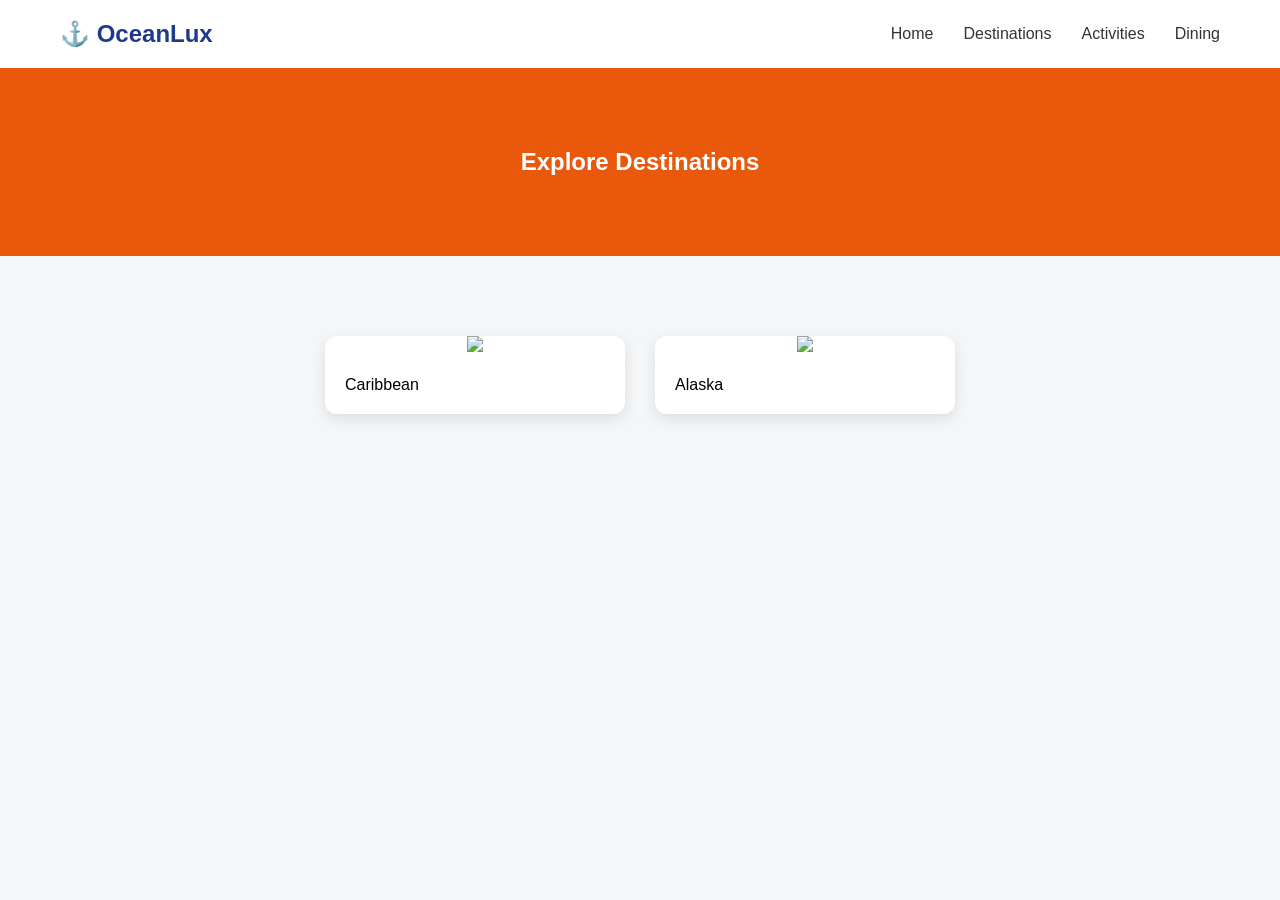
==== destinations.html @ 7df92494 "mobile hamburger nav bar" ====
<!DOCTYPE html>
<html>
<head>
  <title>Destinations</title>
  <link rel="stylesheet" href="styles.css">
</head>

<body>

<button class="mobile-nav-toggle" aria-controls="primary-navigation" aria-expanded="false"></button>

<nav>
  <h1>⚓ OceanLux</h1>
  <ul id="primary-navigation" data-visible="false" class="primary-navigation">
    <li><a href="index.html">Home</a></li>
    <li><a href="destinations.html">Destinations</a></li>
    <li><a href="activities.html">Activities</a></li>
    <li><a href="dining.html">Dining</a></li>
  </ul>
</nav>

<section class="hero-alt">
  <h2>Explore Destinations</h2>
</section>

<section class="section">
  <div class ="grid">
    <div class ="card">
      <img src ="https://images.unsplash.com/photo-1507525428034-b723cf961d3e">
      <div class ="card-content">Caribbean</div>
    </div>

    <div class="card">
      <img src ="https://images.unsplash.com/photo-1501785888041-af3ef285b470">
      <div class ="card-content">Alaska</div>
    </div>
  </div>
</section>


<button id="backToTop" class="back-to-top" aria-label="Back to top">↑</button>

<script src="js_interactivity.js"></script>


</body>

</html>
---- styles.css ----
/*Some AI in CSS used to correct errors in code*/

* {
  margin: 0;
  padding: 0;
  box-sizing: border-box;
  font-family: Arial, sans-serif;
}

body {
  background: #f5f6f8;
}

/* NAV */
nav {
  display: flex;
  justify-content: space-between;
  align-items: center;
  padding: 20px 60px;
  background: white;
}

nav h1 {
  color: #1e3a8a;
}

nav ul {
  display: flex;
  gap: 30px;
  list-style: none;
}

nav a {
  text-decoration: none;
  color: #333;
}

.btn {
  background: #2563eb;
  color: white;
  padding: 10px 20px;
  border-radius: 8px;
}

/* HERO */
.hero {
  height: 90vh;
  background: url('https://images.unsplash.com/photo-1507525428034-b723cf961d3e') center/cover;
  display: flex;
  align-items: center;
  justify-content: center;
  text-align: center;
  color: white;
}

.hero h2 {
  font-size: 48px;
  margin-bottom: 15px;
}

/* SECTION */
.section {
  padding: 80px 20px;
  text-align: center;
}

/* GRID */
.grid {
  display: flex;
  justify-content: center;
  gap: 30px;
  flex-wrap: wrap;
}

/* CARD */
.card {
  background: white;
  width: 300px;
  border-radius: 12px;
  overflow: hidden;
  box-shadow: 0 5px 15px rgba(0,0,0,0.1);
}

.card img {
  width: 100%;
}

.card-content {
  padding: 20px;
  text-align: left;
}

/* SPLIT */
.split {
  display: flex;
  align-items: center;
  padding: 60px;
  gap: 40px;
  flex-wrap: wrap;
}

.split img {
  width: 500px;
  border-radius: 12px;
}

.split-text {
  max-width: 500px;
}

/* HERO COLOR (for other pages) */
.hero-alt {
  background: #ea580c;
  color: white;
  padding: 80px;
  text-align: center;
}

/* RESPONSIVE */
@media (max-width: 768px) {
  nav {
    padding: 20px;
  }

  .hero h2 {
    font-size: 32px;
  }

  .split {
    flex-direction: column;
    text-align: center;
  }

  .split img {
    width: 100%;
  }
}


/* Activities page styles */

.activities-page .section:nth-of-type(even) .split {
  flex-direction: row-reverse;
}

.activities-page .split {
  display: flex;
  align-items: center;
  justify-content: space-between;
  gap: 15px;
  flex-wrap: wrap;
}

.activities-page .split-text {
  max-width: 480px;
  text-align: left;
}

.activities-page .split img {
  width: 780px;
  height: 450px;
  object-fit: cover;
  object-position: left;
  transform: scale(1.09);
}

.activities-page .split-text h2 {
  margin-bottom: 10px;
  font-size: 35px;
  color: #163d92;
}

.activities-page .split-text p {
  margin-top: 0;
  line-height: 1.5;
  font-size: 20px;
}

nav a.active {
  color: #2563eb;
  font-weight: bold;
}

.activities-page .section::after {
  content: "";
  display: block;
  width: 100%;
  height: 1px;
  background: #2563eb;
  margin: 50px auto 0;
  opacity: 0.2;
}

.tag {
  display: inline-block;
  margin-bottom: 10px;
  font-size: 14px;
  color: #2563eb;
  font-weight: 600;
  letter-spacing: 1px;
}

.activities-hero {
  text-align: center;
  padding: 150px 20px 100px;
}

.activities-hero h2 {
  font-size: 60px;
  color: #163d92;
  margin-bottom: 10px;
}

.activities-hero p {
  color: #000000;
  font-size: 18px;
}

.activities-page .split {
  transition: transform 0.3s ease;
}

.activities-page .split:hover {
  transform: translateY(-5px);
}


/* Back to top button */

.back-to-top {
    position: fixed;
    bottom: 1.5rem;
    right: 1.5rem;
    z-index: 2000;

    width: 3rem;
    height: 3rem;
    padding: 0.5rem;
    border-radius: 50%;

    background-color: #2563eb;
    color: white;
    font-size: 1.5rem;
    border: none;
    cursor: pointer;

    opacity: 0;
    visibility: hidden;
    transition: opacity 0.3s ease, visibility 0.3s ease, background-color 0.2s;
}

.back-to-top:hover {
    background-color: #163d92;
}

.back-to-top.show {
    opacity: 1;
    visibility: visible;
}

/* Scaling Back to Top for Larger Screens */
@media (min-width: 50rem) {
    .back-to-top {
        bottom: 2rem;
        right: 2rem;
        width: 3.5rem;
        height: 3.5rem;
    }
}

/* hamburger navbar section */

.mobile-nav-toggle {
    display: block;
    position: absolute;
    top: 20px;
    right: 20px;
    z-index: 2000;
    background: url('hamburger.png') no-repeat;
    background-size: contain;
    width: 2rem;
    border: 0;
    aspect-ratio: 1;
    cursor: pointer;
}

.primary-navigation {
    position: fixed;
    inset: 0;
    background-color: white;
    display: flex;
    flex-direction: column;
    padding: min(20vh, 10rem) 2rem;
    z-index: 1000;
    transform: translateX(100%);
    transition: transform 350ms ease-out;
}

.primary-navigation[data-visible="true"] {
    transform: translateX(0);
    list-style: none;
}

.mobile-nav-toggle[aria-expanded="true"] {
    background: url('hamburger_close.png') no-repeat;
    background-size: contain;
}

/* Responsive Details for Mobile Users */
@media (min-width: 800px) {
    .mobile-nav-toggle {
        display: none;
    }

    .primary-navigation {
        position: static;
        inset: auto;
        transform: none;
        flex-direction: row;
        padding: 0;
        background-color: transparent;
        transition: none;
    }
}
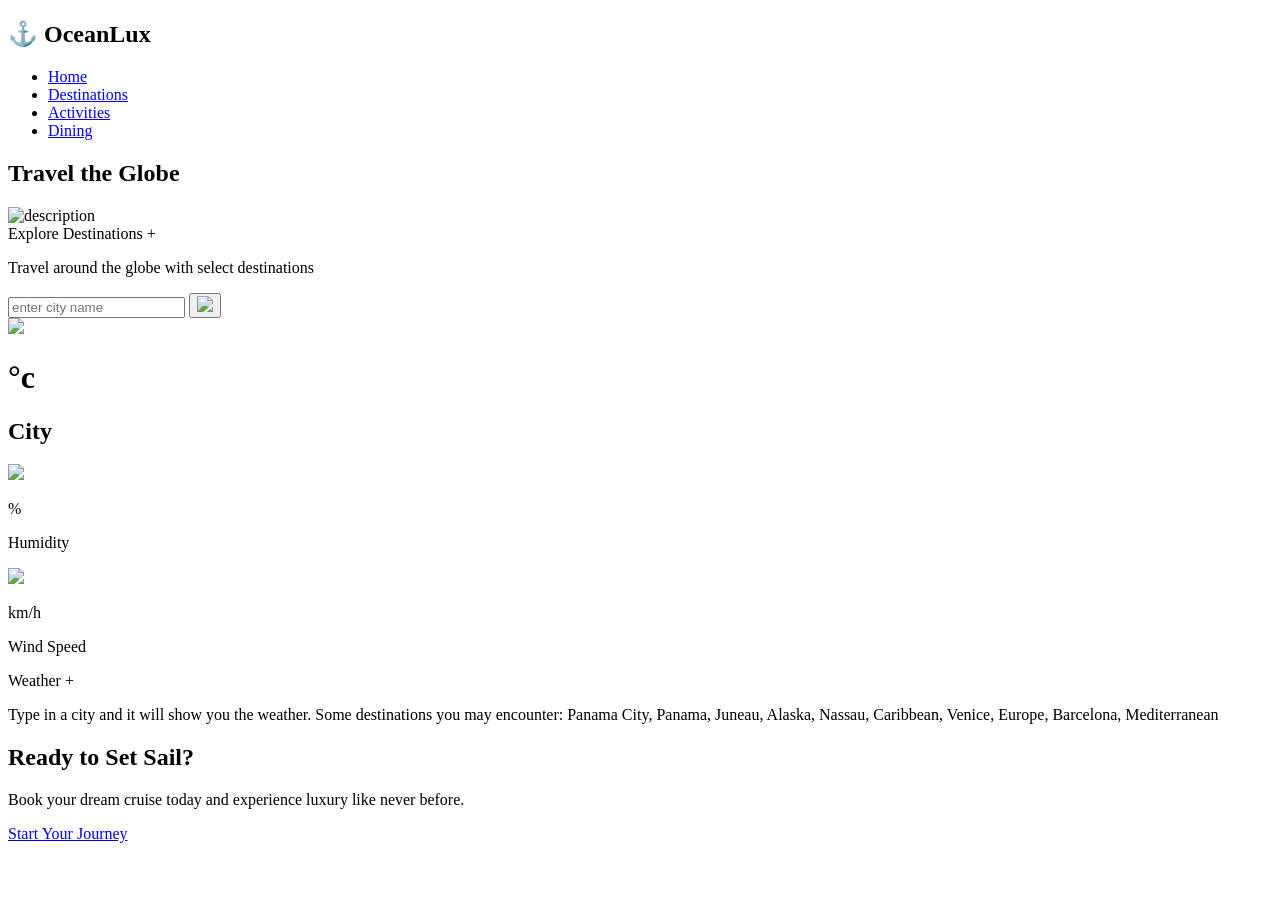
==== commit 823e6769: "Add files via upload" ====
--- a/destinations.html
+++ b/destinations.html
@@ -1,17 +1,19 @@
 <!DOCTYPE html>
-<html>
+<html lang="en">
 <head>
-  <title>Destinations</title>
-  <link rel="stylesheet" href="styles.css">
+  <meta charset="UTF-8">
+  <meta name="viewport" content="width=device-width, initial-scale=1.0">
+  <title>⚓ OceanLux</title>
+  <link rel="stylesheet" href="Style.css">
 </head>
 
 <body>
 
-<button class="mobile-nav-toggle" aria-controls="primary-navigation" aria-expanded="false"></button>
+<!--Nav layout is ai-->
 
 <nav>
   <h1>⚓ OceanLux</h1>
-  <ul id="primary-navigation" data-visible="false" class="primary-navigation">
+  <ul>
     <li><a href="index.html">Home</a></li>
     <li><a href="destinations.html">Destinations</a></li>
     <li><a href="activities.html">Activities</a></li>
@@ -19,30 +21,90 @@
   </ul>
 </nav>
 
-<section class="hero-alt">
-  <h2>Explore Destinations</h2>
-</section>
 
-<section class="section">
-  <div class ="grid">
-    <div class ="card">
-      <img src ="https://images.unsplash.com/photo-1507525428034-b723cf961d3e">
-      <div class ="card-content">Caribbean</div>
+  <section class="hero-alt">
+    <h2>Travel the Globe</h2>
+  </section>
+
+<div class="img">
+  <img src="images/AdobeStock_199970076.jpeg" alt="description">
+</div>
+
+
+  <section>
+     <div class="accordion-wrapper">
+ <div class="accordion">
+  
+   <div class="accordion-item">
+     <div class="accordion-header"><div class= "container">Explore Destinations +</div></div>
+     <div class="accordion-content">
+       <p>Travel around the globe with select destinations</p>
+     </div>
+   </div>
+ </section>
+
+  <section class="portfolio container">
+    <div id="portfolio-grid" class="portfolio-grid">
+    </div>
+  </section>
+
+ <div class="card2">
+    <div class="search">
+        <input type="text" placeholder="enter city name"
+        spellcheck="false">
+        <button><img src="images/search.png"></button>
     </div>
 
-    <div class="card">
-      <img src ="https://images.unsplash.com/photo-1501785888041-af3ef285b470">
-      <div class ="card-content">Alaska</div>
+    <div class="weather">
+        <img src="images/rain.png" class="weather-icon">
+        <h1 class="temp">°c</h1>
+        <h2 class="city">City</h2>
+        <div class="details">
+            <div class="col2">
+                <img src="images/humidity.png">
+                <div>
+                    <p class="humidity">%</p>
+                    <p>Humidity</p>
+                </div>
+            </div>
+            <div class="col2">
+                <img src="images/wind.png">
+                <div>
+                    <p class="wind">km/h</p>
+                    <p>Wind Speed</p>
+                </div>
+            </div>
+         </div>
     </div>
   </div>
-</section>
+  </section>
 
 
-<button id="backToTop" class="back-to-top" aria-label="Back to top">↑</button>
-
-<script src="js_interactivity.js"></script>
+  <section>
+     <div class="accordion-wrapper">
+ <div class="accordion">
+  
+   <div class="accordion-item">
+     <div class="accordion-header">Weather +</div>
+     <div class="accordion-content">
+       <p>Type in a city and it will show you the weather. Some destinations you may encounter: Panama City, Panama, Juneau, Alaska, Nassau, Caribbean, Venice, Europe, Barcelona, Mediterranean</p>
+     </div>
+   </div>
+ </section>
 
 
-</body>
+ <!-- Footer -->
+  <section class="cta">
+      <h2>Ready to Set Sail?</h2>
+        <p>Book your dream cruise today and experience luxury like never before.</p>
+        <a href="destinations.html" class="btn">Start Your Journey</a>
+  </section>
+
+  <script src="script.js"></script>
+  <script src="Accordion.js"></script>
+  <script src="Array.js"></script>
+  <script src="Render.js"></script>
+  <script src="Weather.js"></script>
+  </body>
 
 </html>
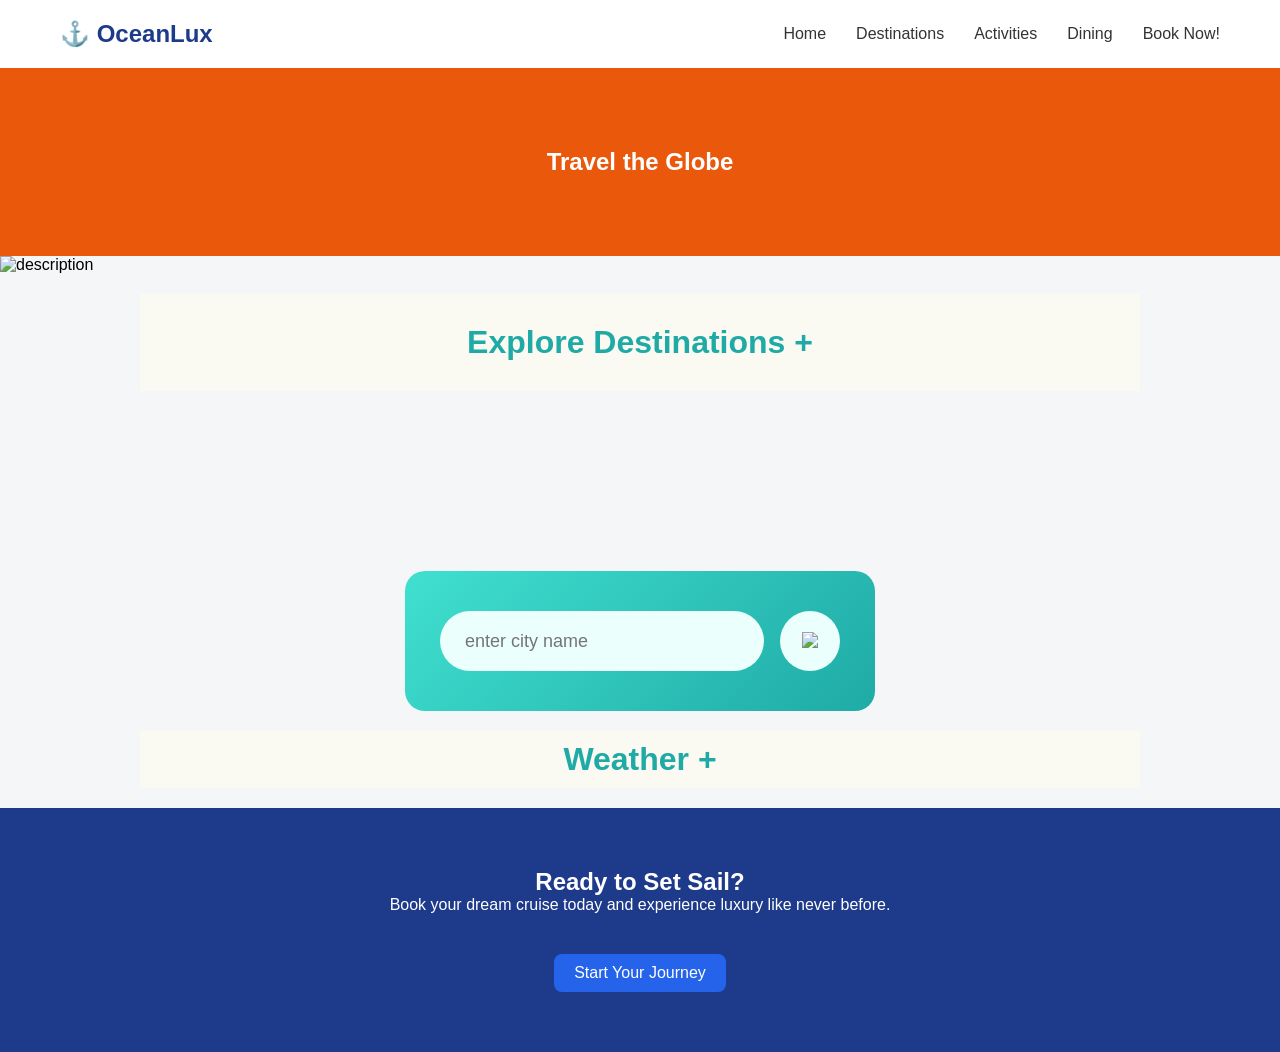
==== commit c8264f55: "Update" ====
--- a/destinations.html
+++ b/destinations.html
@@ -4,22 +4,23 @@
   <meta charset="UTF-8">
   <meta name="viewport" content="width=device-width, initial-scale=1.0">
   <title>⚓ OceanLux</title>
-  <link rel="stylesheet" href="Style.css">
+  <link rel="stylesheet" href="Style2.css">
 </head>
 
 <body>
 
 <!--Nav layout is ai-->
 
-<nav>
-  <h1>⚓ OceanLux</h1>
-  <ul>
-    <li><a href="index.html">Home</a></li>
-    <li><a href="destinations.html">Destinations</a></li>
-    <li><a href="activities.html">Activities</a></li>
-    <li><a href="dining.html">Dining</a></li>
-  </ul>
-</nav>
+  <nav>
+    <h1>⚓ OceanLux</h1>
+    <ul id="primary-navigation" data-visible="false" class="primary-navigation">
+      <li><a href="index.html">Home</a></li>
+      <li><a href="destinations.html">Destinations</a></li>
+      <li><a class="active" href="activities.html">Activities</a></li>
+      <li><a href="dining.html">Dining</a></li>
+      <li><a href="book_now.html" class="book-nav">Book Now!</a></li>
+    </ul>
+  </nav>
 
 
   <section class="hero-alt">
@@ -92,6 +93,8 @@
    </div>
  </section>
 
+ <button id="backToTop" class="back-to-top" aria-label="Back to top">↑</button>
+  <script src="js_interactivity.js"></script>
 
  <!-- Footer -->
   <section class="cta">
@@ -105,6 +108,7 @@
   <script src="Array.js"></script>
   <script src="Render.js"></script>
   <script src="Weather.js"></script>
+
   </body>
 
 </html>
--- a/Style2.css
+++ b/Style2.css
@@ -0,0 +1,452 @@
+
+/* Owen CSS Code*/
+*{
+  margin: 0;
+  padding: 0;
+  box-sizing: border-box;
+  font-family: 'Poppins', sans-serif;
+  box-sizing: border-box;
+}
+
+body {
+  background: #f5f6f8;
+}
+/*image*/
+
+.img img {
+  width: 100%;
+  height: auto;
+  display: block;
+}
+
+/* Primary content */
+
+.container {
+  width: 80%;
+  max-width: 1000px;
+  margin: 20px auto;
+  text-align: center;
+}
+
+.container h2 {
+  font-family: Arial, sans-serif;
+  font-size: 2rem;
+  letter-spacing: 1px;
+  margin-bottom: 15px;
+  color: #333;
+}
+
+.container h1 {
+  font-family: Arial, sans-serif;
+  font-size: 3rem;
+  letter-spacing: 1px;
+  margin-bottom: 15px;
+  color: #b35400;
+}
+
+.container h3 {
+  font-family: Arial, sans-serif;
+  font-size: 2rem;
+  letter-spacing: 1px;
+  margin-bottom: 15px;
+  color: #1faaa6;
+}
+
+.container p {
+  max-width: 600px;
+  margin: 0 auto;
+  font-size: 1.1rem;
+}
+/* Hero Section */
+
+.hero {
+  background: #264653;
+  color: white;
+  padding: 80px 20px;
+  text-align: center;
+}
+
+.hero h1 {
+  font-size: 2.5rem;
+  margin-bottom: 20px;
+  text-align: center;
+  font-family: Georgia, serif;
+}
+
+.btn {
+  display: inline-block;
+  padding: 10px 20px;
+  background: #f4a261;
+  color: white;
+  text-decoration: none;
+  border-radius: 5px;
+  margin-top: 15px;
+}
+
+.hero-alt {
+  background: #ea580c;
+  color: white;
+  padding: 80px;
+  text-align: center;
+}
+/* About Page Image Grid */
+
+.image-grid {
+  display: grid;
+  grid-template-columns: repeat(3,1fr); /* 3 Columns */
+  grid-template-rows: repeat(2,300px); /* 2 Columns*/
+  gap: 20px;
+  width: 90%;
+  max-width: 1000px;
+  max-width: 1200px;
+  align: center;
+  padding: 5px 20px;
+  margin:auto;
+}
+
+.image-grid img {
+  width: 100%;
+  height: 100%;
+  object-fit: cover;
+  border-radius: 8px;
+  align:center;
+  margin:auto;
+}
+
+.btn:hover {
+  background: #e76f51;
+}
+
+/* Footer */
+
+body {
+  display: flex;
+  flex-direction: column;
+}
+
+.cta {
+  background: #1e3a8a;
+  color: white;
+  text-align: center;
+  padding: 60px 20px;
+
+  margin-top: auto; 
+}
+
+.cta p { margin-bottom: 20px; }
+.cta a { margin-top: 20px; }
+
+
+/* NAV */
+
+/*nav layout is AI*/
+nav {
+  display: flex;
+  justify-content: space-between;
+  align-items: center;
+  padding: 20px 60px;
+  background: white;
+}
+
+nav h1 {
+  color: #1e3a8a;
+}
+
+nav ul {
+  display: flex;
+  gap: 30px;
+  list-style: none;
+}
+
+nav a {
+  text-decoration: none;
+  color: #333;
+}
+
+.btn {
+  background: #2563eb;
+  color: white;
+  padding: 10px 20px;
+  border-radius: 8px;
+}
+
+/*accordion section*/
+.destination-accordion-wrapper {
+ display: flex;
+ justify-content: center;
+ align-items: flex-start;
+ padding-top: 50px;      
+}
+
+
+.accordion {
+   width: 80%;
+ max-width: 1000px;
+ margin: 20px auto;
+ text-align: center;
+
+
+}
+
+.accordion-item {
+ margin-bottom: 5px
+ }
+
+
+.accordion-header {
+ background-color: #faf9f2;
+ padding: 10px;
+ cursor: pointer;
+ font-family: Arial, sans-serif;
+ font-size: 2rem;
+ font-weight: bold;
+ color: #1faaa6;
+}
+
+
+.accordion-content {
+ max-height: 0;
+ overflow: hidden;
+ transition: max-height 0.3s ease;
+ padding: 0 10px; 
+ background-color: #faf9f2;
+ color: #333;
+ border-bottom-left-radius: 5px;
+ border-top-right-radius: 5px;
+ font-family: Arial, serif;
+}
+
+
+.accordion-content.active {
+ padding: 10px;
+}
+
+/* AI was used to help correct errors in the package grid section*/
+.portfolio-grid {
+  display: grid;
+  grid-template-columns: repeat(auto-fit, minmax(250px, 1fr));
+  gap: 20px;
+  margin-top: 20px;
+}
+
+.portfolio-item {
+  background-color: #e3e3e3;
+  color: #333;
+  border-radius: 8px;
+  overflow: hidden;
+  text-align: center;
+  transition: transform 0.3s ease;
+}
+
+.portfolio-item:hover {
+  transform: scale(1.03);
+}
+
+.portfolio-item img {
+  width: 100%;
+  height: 200px;
+  object-fit: cover;
+}
+
+.portfolio-item h3 {
+  margin: 10px 0 5px;
+}
+
+.portfolio-item p {
+  padding: 0 10px 10px 10px;
+  font-size: 0.9rem;
+}
+
+/*Weather App*/
+
+.card2{
+    width: 90%;
+    max-width: 470px;
+    background: linear-gradient(135deg, #40e0d0, #1faaa6);
+    color: #fff;
+    margin: 100px auto 0;
+    border-radius: 20px;
+    padding: 40px 35px;
+    text-align: center;
+}
+
+.search{
+    width: 100%;
+    display: flex;
+    align-items: center;
+    justify-content: space-between;
+}
+
+.search input{
+    border: 0;
+    outline: 0;
+    background: #ebfffc;
+    color: #555;
+    padding: 10px 25px;
+    height: 60px;
+    border-radius: 30px;
+    flex: 1;
+    margin-right: 16px;
+    font-size: 18px;
+}
+
+.search button{
+    border: 0;
+    outline: 0;
+    background: #ebfffc;
+    border-radius: 50%;
+    width: 60px;
+    height: 60px;
+    cursor: pointer;
+}
+
+.search button img{
+    width: 16px;
+}
+
+.weather-icon{
+    width: 170px;
+    margin-top: 30px;
+}
+
+.weather h1{
+    font-size: 80px;
+    font-weight: 500;
+}
+
+.weather h2{
+    font-size: 45px;
+    font-weight: 400;
+    margin-top: -10px;
+}
+.details{
+    display:flex;
+    align-items: center;
+    justify-content: space-between;
+    padding: 0 20px;
+    margin-top: 50px;
+}
+
+.col2{
+    display: flex;
+    align-items: center;
+    text-align: left;
+}
+
+.col2 img{
+    width: 40px;
+    margin-right: 10px;
+}
+
+.humidity, .wind{
+    font-size: 28px;
+    margin-top: -6px;
+}
+
+.weather{
+    display: none;
+}
+
+
+
+
+
+.back-to-top {
+    position: fixed;
+    bottom: 1.5rem;
+    right: 1.5rem;
+    z-index: 2000;
+
+    width: 3rem;
+    height: 3rem;
+    padding: 0.5rem;
+    border-radius: 50%;
+
+    background-color: #2563eb;
+    color: white;
+    font-size: 1.5rem;
+    border: none;
+    cursor: pointer;
+
+    opacity: 0;
+    visibility: hidden;
+    transition: opacity 0.3s ease, visibility 0.3s ease, background-color 0.2s;
+}
+
+.back-to-top:hover {
+    background-color: #163d92;
+}
+
+.back-to-top.show {
+    opacity: 1;
+    visibility: visible;
+}
+
+/* Scaling Back to Top for Larger Screens */
+@media (min-width: 50rem) {
+    .back-to-top {
+        bottom: 2rem;
+        right: 2rem;
+        width: 3.5rem;
+        height: 3.5rem;
+    }
+}
+
+
+
+
+/* hamburger navbar section */
+
+.mobile-nav-toggle {
+    display: block;
+    position: absolute;
+    top: 20px;
+    right: 20px;
+    z-index: 2000;
+    background: url('hamburger.png') no-repeat;
+    background-size: contain;
+    width: 2rem;
+    border: 0;
+    aspect-ratio: 1;
+    cursor: pointer;
+}
+
+.primary-navigation {
+    position: fixed;
+    inset: 0;
+    background-color: white;
+    display: flex;
+    flex-direction: column;
+    padding: min(20vh, 10rem) 2rem;
+    z-index: 1000;
+    transform: translateX(100%);
+    transition: transform 350ms ease-out;
+}
+
+.primary-navigation[data-visible="true"] {
+    transform: translateX(0);
+    list-style: none;
+}
+
+.mobile-nav-toggle[aria-expanded="true"] {
+    background: url('hamburger_close.png') no-repeat;
+    background-size: contain;
+}
+
+
+/* Responsive Details for Mobile Users */
+@media (min-width: 800px) {
+    .mobile-nav-toggle {
+        display: none;
+    }
+
+    .primary-navigation {
+        position: static;
+        inset: auto;
+        transform: none;
+        flex-direction: row;
+        padding: 0;
+        background-color: transparent;
+        transition: none;
+    }
+}
